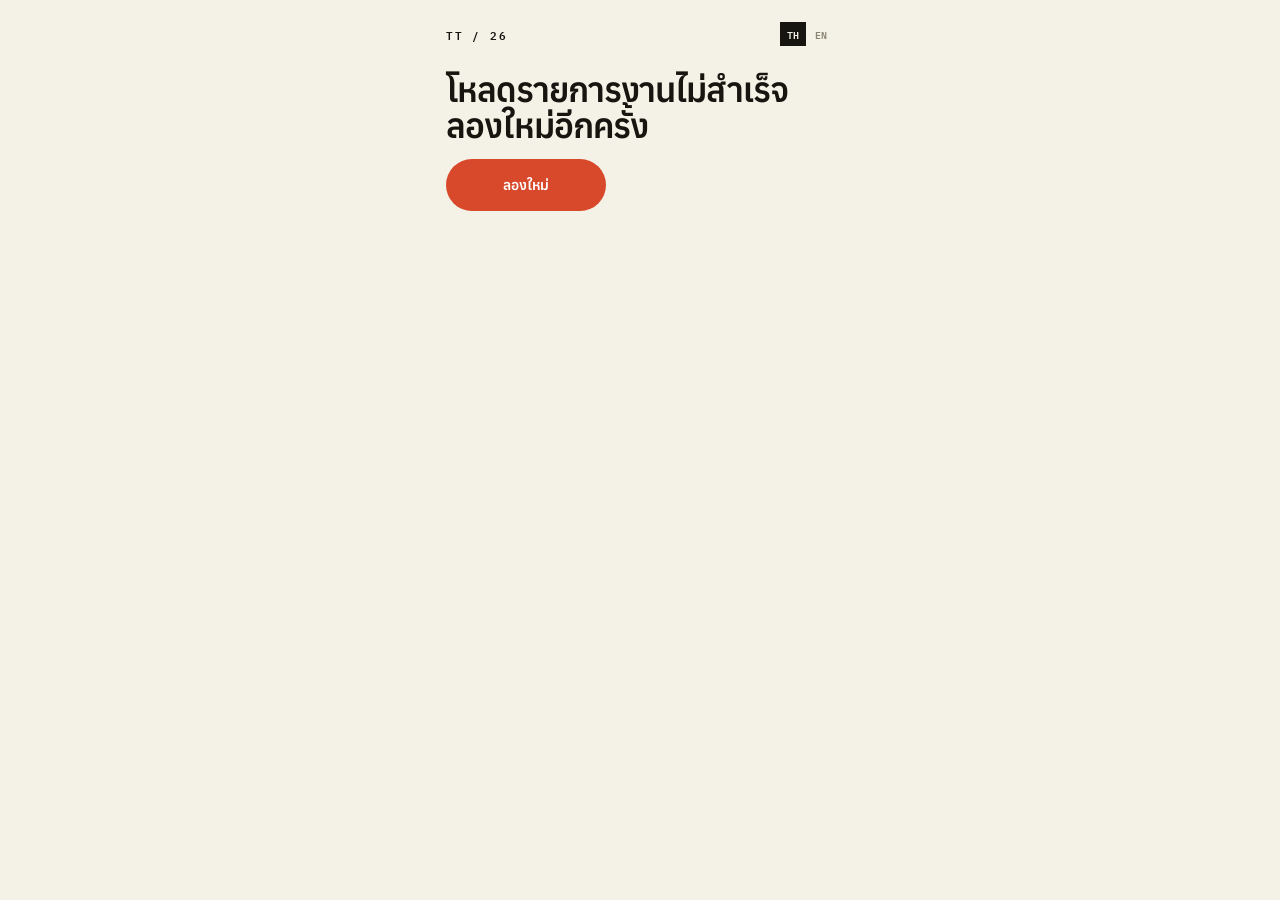
==== customer/index.html @ 7107261a "Add Event Check-in customer site, Apps Script backend, and GitHub Pages mirror Implements the custom" ====
<!DOCTYPE html>
<html lang="th">
<head>
<meta charset="utf-8">
<meta name="viewport" content="width=device-width, initial-scale=1">
<title>Event Check-in — Register</title>
<link rel="preconnect" href="https://fonts.gstatic.com" crossorigin>
<link href="https://fonts.googleapis.com/css2?family=Anuphan:wght@300;400;500;600;700&family=IBM+Plex+Mono:wght@400;500;600&display=swap" rel="stylesheet">
<link rel="stylesheet" href="./styles.css">
</head>
<body>
<div id="app"></div>
<script src="./vendor/qrcode.js"></script>
<script src="./qr.js"></script>
<script src="./config.js"></script>
<script src="./api.js"></script>
<script src="./app.js"></script>
</body>
</html>
---- customer/styles.css ----
*{box-sizing:border-box}
html,body{margin:0}
body{background:#f4f1e6;color:#17150f;font-family:Anuphan,system-ui,sans-serif;-webkit-font-smoothing:antialiased}
a{color:#d8482b;text-decoration:none}
a:hover{color:#b13a22}
input,button{font-family:inherit;color:inherit;font-size:16px}
input::placeholder{color:#a9a290}

@keyframes stepIn{from{opacity:0;transform:translateX(14px)}to{opacity:1;transform:none}}
@keyframes rise{from{opacity:0;transform:translateY(12px)}to{opacity:1;transform:none}}
@keyframes spin{to{transform:rotate(360deg)}}

.screen{min-height:100vh;display:flex;justify-content:center;background:#f4f1e6}
.screen-inner{width:100%;max-width:440px;display:flex;flex-direction:column;padding:0 0 30px}

/* -- shared: language toggle, image placeholders -- */
.lang-toggle{display:flex;gap:2px}
.lang-btn{padding:3px 7px;font:600 9.5px "IBM Plex Mono",monospace;cursor:pointer}
.lang-btn.is-active{background:#17150f;color:#f4f1e6}
.lang-btn:not(.is-active){background:transparent;color:#8a8474}
.pass-inner .lang-btn.is-active{background:#fff5ef;color:#d8482b}
.pass-inner .lang-btn:not(.is-active){background:transparent;color:rgba(255,245,239,.75)}

.img-placeholder{position:absolute;inset:0;display:flex;align-items:center;justify-content:center;text-align:center;padding:16px;background:repeating-linear-gradient(135deg,#e8e4d6,#e8e4d6 10px,#e2ddcc 10px,#e2ddcc 20px);color:#9a927c;font:600 9.5px "IBM Plex Mono",monospace;letter-spacing:.1em;text-transform:uppercase}

/* -- pick screen (event picker / arc carousel) -- */
.pick-topbar{display:flex;align-items:center;justify-content:space-between;padding:22px 26px 0}
.brandmark{font:600 11px "IBM Plex Mono",monospace;letter-spacing:.16em}
.pick-heading{padding:26px 26px 0}
.pick-title{font:600 34px/1.05 Anuphan,sans-serif;letter-spacing:-.03em;text-wrap:pretty}
.pick-sub{font:400 13px/1.6 Anuphan,sans-serif;color:#7d7767;margin-top:11px;max-width:24em}

.arc-wrap{position:relative;height:330px;margin-top:22px;display:flex;align-items:center;justify-content:center}
.arc-card{position:absolute;width:196px;height:262px;left:50%;top:50%;margin:-131px 0 0 -98px;transition:transform .5s cubic-bezier(.22,1,.36,1),opacity .4s ease;cursor:pointer;background:#e8e4d6;overflow:hidden}
.arc-card-scrim{position:absolute;inset:0;pointer-events:none}
.arc-card-info{position:absolute;left:0;right:0;bottom:0;padding:14px 15px;pointer-events:none;display:flex;flex-direction:column;gap:3px}
.arc-card-kicker{font:600 9px "IBM Plex Mono",monospace;letter-spacing:.16em}
.arc-card-name{font:600 17px/1.12 Anuphan,sans-serif;letter-spacing:-.02em;color:#fff}
.arc-card-place{font:400 10.5px Anuphan,sans-serif;color:rgba(255,255,255,.82)}
.arc-card-badge{position:absolute;top:12px;right:12px;padding:3px 8px;font:600 8.5px "IBM Plex Mono",monospace;letter-spacing:.1em;pointer-events:none;white-space:nowrap}

.arc-nav{display:flex;align-items:center;justify-content:center;gap:16px;margin-top:4px}
.arc-arrow{width:44px;height:44px;border:1px solid #c9c3b0;display:grid;place-items:center;font:400 17px Anuphan,sans-serif;color:#5d5748;cursor:pointer}
.arc-arrow:hover{border-color:#17150f;color:#17150f}
.arc-dots{display:flex;gap:6px;align-items:center}
.arc-dot{height:6px;background:#c9c3b0;cursor:pointer;transition:width .3s ease}
.arc-dot.is-active{width:22px;background:#17150f}
.arc-dot:not(.is-active){width:6px}

.pick-details{padding:22px 26px 0;display:flex;flex-direction:column;gap:12px}
.pick-facts{display:flex;flex-direction:column;gap:8px}
.pick-fact{display:flex;justify-content:space-between;font:400 12.5px Anuphan,sans-serif;border-bottom:1px solid #ddd7c4;padding-bottom:8px}
.pick-fact .k{color:#7d7767}

.cta{border-radius:99px;text-align:center;padding:17px 0;font:600 14px Anuphan,sans-serif;cursor:pointer}
.cta.is-open{background:#d8482b;color:#fff}
.cta.is-closed{background:#ded8c6;color:#57533f}

.lookup-link-row{text-align:center;font:400 11.5px Anuphan,sans-serif;color:#7d7767;cursor:pointer}
.lookup-link-row:hover{color:#d8482b}
.lookup-link-row .accent{color:#d8482b;font-weight:500}

/* -- ask screen (5-step form) -- */
.ask-banner{position:relative;width:100%;aspect-ratio:16/6;background:#e8e4d6;overflow:hidden}
.ask-banner-scrim{position:absolute;inset:0;background:linear-gradient(to top,rgba(19,17,12,.9) 0%,rgba(19,17,12,.32) 55%,rgba(19,17,12,.05) 100%);pointer-events:none}
.ask-banner-info{position:absolute;left:0;right:0;bottom:0;padding:14px 26px;pointer-events:none;display:flex;flex-direction:column;gap:3px}
.ask-banner-meta{font:600 9px "IBM Plex Mono",monospace;letter-spacing:.18em;color:rgba(255,255,255,.84);white-space:nowrap}
.ask-banner-name{font:600 19px/1.15 Anuphan,sans-serif;letter-spacing:-.025em;color:#fff}

.ask-topbar{display:flex;align-items:center;justify-content:space-between;padding:16px 26px 0;gap:12px}
.change-event{font:500 10.5px Anuphan,sans-serif;color:#7d7767;cursor:pointer;white-space:nowrap}
.change-event:hover{color:#d8482b}
.ask-topbar-right{display:flex;align-items:center;gap:12px;flex:none}
.ticks{display:flex;gap:5px;align-items:center}
.tick{width:15px;height:2px;background:#c9c3b0}
.tick.is-done{background:#17150f}

.ask-body{flex:1;display:flex;flex-direction:column;justify-content:center;gap:22px;padding:34px 26px}
.step-num{font:600 76px/.82 Anuphan,sans-serif;color:#d8482b;letter-spacing:-.045em}
.question{font:600 34px/1.08 Anuphan,sans-serif;letter-spacing:-.025em;text-wrap:pretty}
.helper{font:400 13px/1.55 Anuphan,sans-serif;color:#7d7767;margin-top:12px;max-width:22em}

.input-block{display:flex;flex-direction:column;gap:13px;animation:stepIn .3s ease}
.input-underline{border-bottom:2px solid #c9c3b0;padding-bottom:9px}
.text-input{width:100%;background:transparent;border:0;outline:none;font:400 21px Anuphan,sans-serif}
.field-error{font:400 12px Anuphan,sans-serif;color:#c1391f;min-height:17px}
.chips{display:flex;flex-wrap:wrap;gap:7px}
.chip{border:1px solid #c9c3b0;padding:7px 13px;font:400 12px Anuphan,sans-serif;color:#5d5748;cursor:pointer}
.chip:hover{border-color:#17150f;color:#17150f}

.choice-block{display:flex;flex-direction:column;gap:20px;animation:stepIn .3s ease}
.type-list{display:flex;flex-direction:column;gap:8px}
.type-row{display:flex;align-items:center;gap:13px;border:1px solid #c9c3b0;background:transparent;padding:14px 16px;cursor:pointer}
.type-row.is-active{border-color:#17150f;background:#ece7d7}
.type-radio{width:15px;height:15px;border:1px solid #c9c3b0;border-radius:99px;display:grid;place-items:center;flex:none}
.type-row.is-active .type-radio{border-color:#d8482b}
.type-radio-dot{width:7px;height:7px;border-radius:99px;background:transparent}
.type-row.is-active .type-radio-dot{background:#d8482b}
.type-label{font:400 15px Anuphan,sans-serif;color:#5d5748}
.type-row.is-active .type-label{color:#17150f}

.consent-block{display:flex;flex-direction:column;gap:7px}
.consent-row{display:flex;gap:11px;align-items:flex-start;cursor:pointer}
.consent-box{width:17px;height:17px;flex:none;border:1px solid #c9c3b0;background:transparent;display:grid;place-items:center;margin-top:2px}
.consent-box.is-checked{border-color:#d8482b;background:#d8482b}
.consent-box.is-error{border-color:#c1391f}
.consent-box-dot{width:7px;height:7px;background:transparent}
.consent-box.is-checked .consent-box-dot{background:#fff5ef}
.consent-text{font:400 12px/1.55 Anuphan,sans-serif;color:#5d5748}
.consent-text.is-error{color:#c1391f}
.consent-error{font:400 12px Anuphan,sans-serif;color:#c1391f;padding-left:28px;min-height:15px}

.ask-actions{display:flex;align-items:center;gap:13px;padding:0 26px}
.back-btn{width:52px;height:52px;border:1px solid #c9c3b0;display:grid;place-items:center;font:400 19px Anuphan,sans-serif;color:#7d7767;cursor:pointer;flex:none}
.back-btn:hover{border-color:#17150f;color:#17150f}
.next-btn{flex:1;border-radius:99px;background:#d8482b;color:#fff;text-align:center;padding:17px 0;font:600 14px Anuphan,sans-serif;cursor:pointer}
.next-btn:hover{background:#c03d22}
.next-btn.is-disabled{opacity:.6;cursor:default}

.already-row{text-align:center;font:400 11.5px Anuphan,sans-serif;color:#7d7767;padding:14px 26px 0}
.already-row .accent{color:#d8482b;font-weight:500;cursor:pointer}

/* -- sending screen -- */
.sending-screen{min-height:100vh;display:flex;flex-direction:column;align-items:center;justify-content:center;gap:22px;background:#f4f1e6}
.spinner{width:34px;height:34px;border:2px solid #dcd6c4;border-top-color:#d8482b;border-radius:99px;animation:spin 1s linear infinite}
.sending-text{font:400 13px Anuphan,sans-serif;color:#7d7767}

/* -- lookup screen -- */
.lookup-screen{min-height:100vh;display:flex;justify-content:center;background:#f4f1e6}
.lookup-inner{width:100%;max-width:440px;padding:26px 26px 30px;display:flex;flex-direction:column;gap:24px;animation:rise .35s ease;min-height:100vh}
.lookup-body{flex:1;display:flex;flex-direction:column;justify-content:center;gap:20px}
.lookup-title{font:600 38px/1.05 Anuphan,sans-serif;letter-spacing:-.03em;text-wrap:pretty}
.lookup-sub{font:400 13px/1.6 Anuphan,sans-serif;color:#7d7767}
.lookup-underline{border-bottom:2px solid #17150f;padding-bottom:9px}
.lookup-input{width:100%;background:transparent;border:0;outline:none;font:400 20px Anuphan,sans-serif}
.lookup-error{font:400 12px Anuphan,sans-serif;color:#c1391f;min-height:17px}
.lookup-actions{display:flex;align-items:center;gap:13px}
.lookup-submit{flex:1;border-radius:99px;background:#17150f;color:#f4f1e6;text-align:center;padding:17px 0;font:600 14px Anuphan,sans-serif;cursor:pointer}

/* -- pass screen (QR badge) -- */
.pass-screen{min-height:100vh;display:flex;justify-content:center;background:#d8482b;color:#fff5ef}
.pass-inner{width:100%;max-width:440px;padding:24px 26px 34px;display:flex;flex-direction:column;gap:20px;animation:rise .4s ease}
.pass-topbar{display:flex;justify-content:space-between;align-items:center}
.pass-brandmark{font:600 11px "IBM Plex Mono",monospace;letter-spacing:.16em;opacity:.85}
.done-title{font:600 44px/.98 Anuphan,sans-serif;letter-spacing:-.035em}
.pass-note{font:400 13px/1.6 Anuphan,sans-serif;margin-top:12px;opacity:.9;max-width:24em}

.badge-card{background:#f4f1e6;color:#17150f;padding:20px;display:flex;flex-direction:column;gap:16px}
.badge-top{display:flex;justify-content:space-between;align-items:flex-start;gap:14px}
.badge-kicker{font:500 9.5px "IBM Plex Mono",monospace;letter-spacing:.18em;color:#8a8474}
.badge-name{font:600 22px/1.15 Anuphan,sans-serif;margin-top:5px;letter-spacing:-.02em}
.badge-org{font:400 12px Anuphan,sans-serif;color:#7d7767;margin-top:4px}
.badge-type{writing-mode:vertical-rl;font:600 11px "IBM Plex Mono",monospace;letter-spacing:.2em;color:#d8482b;white-space:nowrap}
.badge-qr{width:100%;aspect-ratio:1;color:#17150f}
.badge-bottom{display:flex;justify-content:space-between;align-items:center;border-top:1px solid #d6d0bd;padding-top:12px;gap:10px}
.badge-code{font:600 14px "IBM Plex Mono",monospace;letter-spacing:.1em;white-space:nowrap}
.badge-date{font:500 10px "IBM Plex Mono",monospace;color:#6f6a5a;white-space:nowrap}

.pass-facts{display:flex;flex-direction:column;gap:9px}
.pass-fact{display:flex;justify-content:space-between;font:400 12.5px Anuphan,sans-serif;border-bottom:1px solid rgba(255,245,239,.32);padding-bottom:9px}
.pass-fact:last-child{border-bottom:none;padding-bottom:0}
.pass-fact .k{opacity:.8}

.pass-buttons{display:flex;gap:9px}
.save-btn{flex:1;border:1.5px solid rgba(255,245,239,.55);background:transparent;color:inherit;text-align:center;padding:14px 0;font:600 12.5px Anuphan,sans-serif;cursor:pointer}
.save-btn:hover{border-color:#fff5ef}
.wallet-btn{flex:1;background:#17150f;color:#f4f1e6;text-align:center;padding:14px 0;font:600 12.5px Anuphan,sans-serif;cursor:pointer}

.new-reg{text-align:center;font:500 12px Anuphan,sans-serif;color:#fff5ef;cursor:pointer;padding:6px 0 0;text-decoration:underline;text-underline-offset:3px}

/* -- toast -- */
.toast{position:fixed;left:50%;bottom:24px;transform:translateX(-50%);background:#17150f;color:#f4f1e6;padding:12px 20px;font:500 11.5px Anuphan,sans-serif;white-space:nowrap;box-shadow:0 12px 30px rgba(23,21,15,.35);z-index:20}
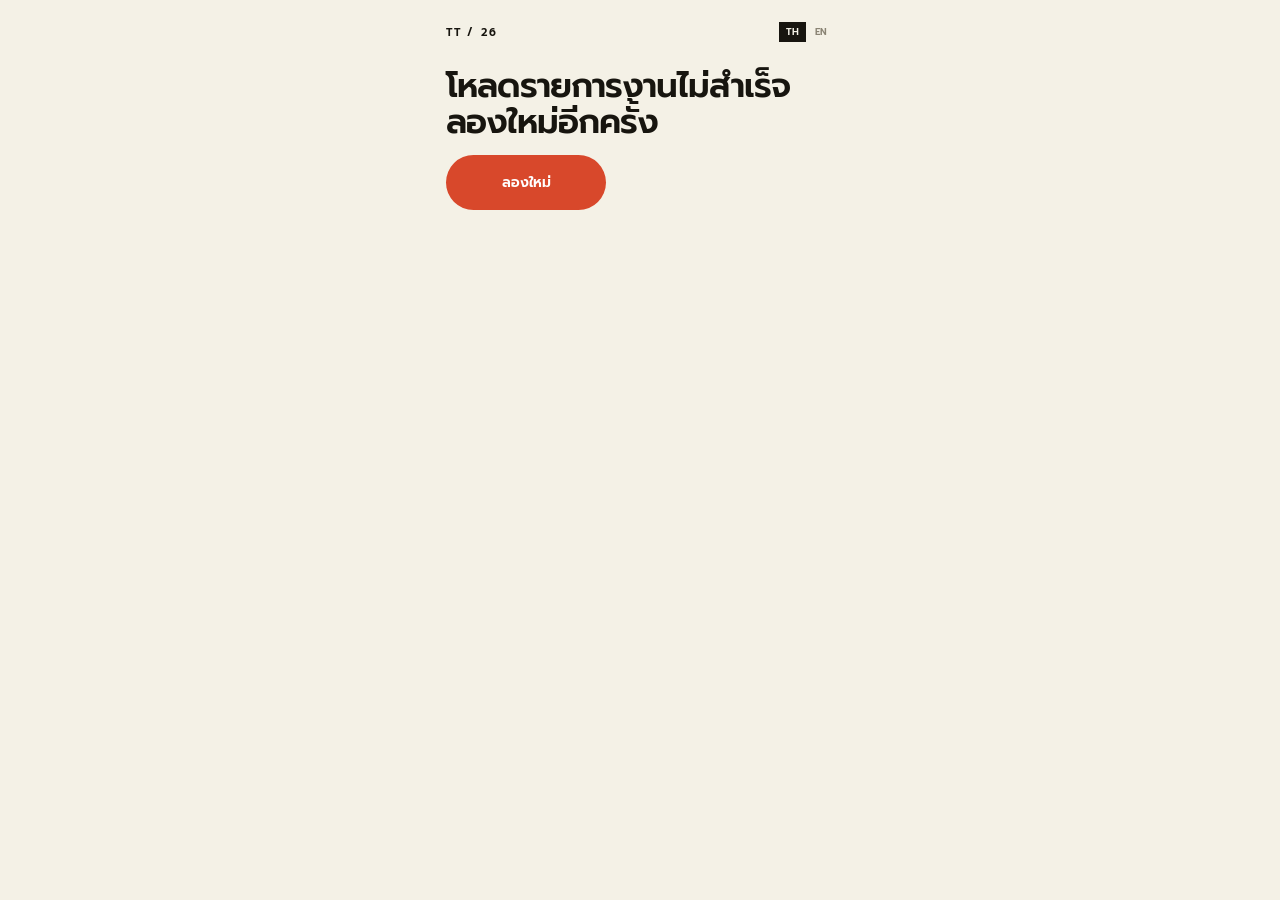
==== commit d5a9f0f2: "Switch to Prompt font and add real per-event images Font: replaces Anuphan + IBM Plex Mono with Prom" ====
--- a/customer/index.html
+++ b/customer/index.html
@@ -5,7 +5,7 @@
 <meta name="viewport" content="width=device-width, initial-scale=1">
 <title>Event Check-in — Register</title>
 <link rel="preconnect" href="https://fonts.gstatic.com" crossorigin>
-<link href="https://fonts.googleapis.com/css2?family=Anuphan:wght@300;400;500;600;700&family=IBM+Plex+Mono:wght@400;500;600&display=swap" rel="stylesheet">
+<link href="https://fonts.googleapis.com/css2?family=Prompt:wght@300;400;500;600;700&display=swap" rel="stylesheet">
 <link rel="stylesheet" href="./styles.css">
 </head>
 <body>
--- a/customer/styles.css
+++ b/customer/styles.css
@@ -1,6 +1,6 @@
 *{box-sizing:border-box}
 html,body{margin:0}
-body{background:#f4f1e6;color:#17150f;font-family:Anuphan,system-ui,sans-serif;-webkit-font-smoothing:antialiased}
+body{background:#f4f1e6;color:#17150f;font-family:Prompt,system-ui,sans-serif;-webkit-font-smoothing:antialiased}
 a{color:#d8482b;text-decoration:none}
 a:hover{color:#b13a22}
 input,button{font-family:inherit;color:inherit;font-size:16px}
@@ -15,32 +15,33 @@
 
 /* -- shared: language toggle, image placeholders -- */
 .lang-toggle{display:flex;gap:2px}
-.lang-btn{padding:3px 7px;font:600 9.5px "IBM Plex Mono",monospace;cursor:pointer}
+.lang-btn{padding:3px 7px;font:600 9.5px Prompt,sans-serif;cursor:pointer}
 .lang-btn.is-active{background:#17150f;color:#f4f1e6}
 .lang-btn:not(.is-active){background:transparent;color:#8a8474}
 .pass-inner .lang-btn.is-active{background:#fff5ef;color:#d8482b}
 .pass-inner .lang-btn:not(.is-active){background:transparent;color:rgba(255,245,239,.75)}
 
-.img-placeholder{position:absolute;inset:0;display:flex;align-items:center;justify-content:center;text-align:center;padding:16px;background:repeating-linear-gradient(135deg,#e8e4d6,#e8e4d6 10px,#e2ddcc 10px,#e2ddcc 20px);color:#9a927c;font:600 9.5px "IBM Plex Mono",monospace;letter-spacing:.1em;text-transform:uppercase}
+.img-placeholder{position:absolute;inset:0;display:flex;align-items:center;justify-content:center;text-align:center;padding:16px;background:repeating-linear-gradient(135deg,#e8e4d6,#e8e4d6 10px,#e2ddcc 10px,#e2ddcc 20px);color:#9a927c;font:600 9.5px Prompt,sans-serif;letter-spacing:.1em;text-transform:uppercase}
+.arc-card-img,.ask-banner-img{position:absolute;inset:0;width:100%;height:100%;object-fit:cover}
 
 /* -- pick screen (event picker / arc carousel) -- */
 .pick-topbar{display:flex;align-items:center;justify-content:space-between;padding:22px 26px 0}
-.brandmark{font:600 11px "IBM Plex Mono",monospace;letter-spacing:.16em}
+.brandmark{font:600 11px Prompt,sans-serif;letter-spacing:.16em}
 .pick-heading{padding:26px 26px 0}
-.pick-title{font:600 34px/1.05 Anuphan,sans-serif;letter-spacing:-.03em;text-wrap:pretty}
-.pick-sub{font:400 13px/1.6 Anuphan,sans-serif;color:#7d7767;margin-top:11px;max-width:24em}
+.pick-title{font:600 34px/1.05 Prompt,sans-serif;letter-spacing:-.03em;text-wrap:pretty}
+.pick-sub{font:400 13px/1.6 Prompt,sans-serif;color:#7d7767;margin-top:11px;max-width:24em}
 
 .arc-wrap{position:relative;height:330px;margin-top:22px;display:flex;align-items:center;justify-content:center}
 .arc-card{position:absolute;width:196px;height:262px;left:50%;top:50%;margin:-131px 0 0 -98px;transition:transform .5s cubic-bezier(.22,1,.36,1),opacity .4s ease;cursor:pointer;background:#e8e4d6;overflow:hidden}
 .arc-card-scrim{position:absolute;inset:0;pointer-events:none}
 .arc-card-info{position:absolute;left:0;right:0;bottom:0;padding:14px 15px;pointer-events:none;display:flex;flex-direction:column;gap:3px}
-.arc-card-kicker{font:600 9px "IBM Plex Mono",monospace;letter-spacing:.16em}
-.arc-card-name{font:600 17px/1.12 Anuphan,sans-serif;letter-spacing:-.02em;color:#fff}
-.arc-card-place{font:400 10.5px Anuphan,sans-serif;color:rgba(255,255,255,.82)}
-.arc-card-badge{position:absolute;top:12px;right:12px;padding:3px 8px;font:600 8.5px "IBM Plex Mono",monospace;letter-spacing:.1em;pointer-events:none;white-space:nowrap}
+.arc-card-kicker{font:600 9px Prompt,sans-serif;letter-spacing:.16em}
+.arc-card-name{font:600 17px/1.12 Prompt,sans-serif;letter-spacing:-.02em;color:#fff}
+.arc-card-place{font:400 10.5px Prompt,sans-serif;color:rgba(255,255,255,.82)}
+.arc-card-badge{position:absolute;top:12px;right:12px;padding:3px 8px;font:600 8.5px Prompt,sans-serif;letter-spacing:.1em;pointer-events:none;white-space:nowrap}
 
 .arc-nav{display:flex;align-items:center;justify-content:center;gap:16px;margin-top:4px}
-.arc-arrow{width:44px;height:44px;border:1px solid #c9c3b0;display:grid;place-items:center;font:400 17px Anuphan,sans-serif;color:#5d5748;cursor:pointer}
+.arc-arrow{width:44px;height:44px;border:1px solid #c9c3b0;display:grid;place-items:center;font:400 17px Prompt,sans-serif;color:#5d5748;cursor:pointer}
 .arc-arrow:hover{border-color:#17150f;color:#17150f}
 .arc-dots{display:flex;gap:6px;align-items:center}
 .arc-dot{height:6px;background:#c9c3b0;cursor:pointer;transition:width .3s ease}
@@ -49,14 +50,14 @@
 
 .pick-details{padding:22px 26px 0;display:flex;flex-direction:column;gap:12px}
 .pick-facts{display:flex;flex-direction:column;gap:8px}
-.pick-fact{display:flex;justify-content:space-between;font:400 12.5px Anuphan,sans-serif;border-bottom:1px solid #ddd7c4;padding-bottom:8px}
+.pick-fact{display:flex;justify-content:space-between;font:400 12.5px Prompt,sans-serif;border-bottom:1px solid #ddd7c4;padding-bottom:8px}
 .pick-fact .k{color:#7d7767}
 
-.cta{border-radius:99px;text-align:center;padding:17px 0;font:600 14px Anuphan,sans-serif;cursor:pointer}
+.cta{border-radius:99px;text-align:center;padding:17px 0;font:600 14px Prompt,sans-serif;cursor:pointer}
 .cta.is-open{background:#d8482b;color:#fff}
 .cta.is-closed{background:#ded8c6;color:#57533f}
 
-.lookup-link-row{text-align:center;font:400 11.5px Anuphan,sans-serif;color:#7d7767;cursor:pointer}
+.lookup-link-row{text-align:center;font:400 11.5px Prompt,sans-serif;color:#7d7767;cursor:pointer}
 .lookup-link-row:hover{color:#d8482b}
 .lookup-link-row .accent{color:#d8482b;font-weight:500}
 
@@ -64,11 +65,11 @@
 .ask-banner{position:relative;width:100%;aspect-ratio:16/6;background:#e8e4d6;overflow:hidden}
 .ask-banner-scrim{position:absolute;inset:0;background:linear-gradient(to top,rgba(19,17,12,.9) 0%,rgba(19,17,12,.32) 55%,rgba(19,17,12,.05) 100%);pointer-events:none}
 .ask-banner-info{position:absolute;left:0;right:0;bottom:0;padding:14px 26px;pointer-events:none;display:flex;flex-direction:column;gap:3px}
-.ask-banner-meta{font:600 9px "IBM Plex Mono",monospace;letter-spacing:.18em;color:rgba(255,255,255,.84);white-space:nowrap}
-.ask-banner-name{font:600 19px/1.15 Anuphan,sans-serif;letter-spacing:-.025em;color:#fff}
+.ask-banner-meta{font:600 9px Prompt,sans-serif;letter-spacing:.18em;color:rgba(255,255,255,.84);white-space:nowrap}
+.ask-banner-name{font:600 19px/1.15 Prompt,sans-serif;letter-spacing:-.025em;color:#fff}
 
 .ask-topbar{display:flex;align-items:center;justify-content:space-between;padding:16px 26px 0;gap:12px}
-.change-event{font:500 10.5px Anuphan,sans-serif;color:#7d7767;cursor:pointer;white-space:nowrap}
+.change-event{font:500 10.5px Prompt,sans-serif;color:#7d7767;cursor:pointer;white-space:nowrap}
 .change-event:hover{color:#d8482b}
 .ask-topbar-right{display:flex;align-items:center;gap:12px;flex:none}
 .ticks{display:flex;gap:5px;align-items:center}
@@ -76,16 +77,16 @@
 .tick.is-done{background:#17150f}
 
 .ask-body{flex:1;display:flex;flex-direction:column;justify-content:center;gap:22px;padding:34px 26px}
-.step-num{font:600 76px/.82 Anuphan,sans-serif;color:#d8482b;letter-spacing:-.045em}
-.question{font:600 34px/1.08 Anuphan,sans-serif;letter-spacing:-.025em;text-wrap:pretty}
-.helper{font:400 13px/1.55 Anuphan,sans-serif;color:#7d7767;margin-top:12px;max-width:22em}
+.step-num{font:600 76px/.82 Prompt,sans-serif;color:#d8482b;letter-spacing:-.045em}
+.question{font:600 34px/1.08 Prompt,sans-serif;letter-spacing:-.025em;text-wrap:pretty}
+.helper{font:400 13px/1.55 Prompt,sans-serif;color:#7d7767;margin-top:12px;max-width:22em}
 
 .input-block{display:flex;flex-direction:column;gap:13px;animation:stepIn .3s ease}
 .input-underline{border-bottom:2px solid #c9c3b0;padding-bottom:9px}
-.text-input{width:100%;background:transparent;border:0;outline:none;font:400 21px Anuphan,sans-serif}
-.field-error{font:400 12px Anuphan,sans-serif;color:#c1391f;min-height:17px}
+.text-input{width:100%;background:transparent;border:0;outline:none;font:400 21px Prompt,sans-serif}
+.field-error{font:400 12px Prompt,sans-serif;color:#c1391f;min-height:17px}
 .chips{display:flex;flex-wrap:wrap;gap:7px}
-.chip{border:1px solid #c9c3b0;padding:7px 13px;font:400 12px Anuphan,sans-serif;color:#5d5748;cursor:pointer}
+.chip{border:1px solid #c9c3b0;padding:7px 13px;font:400 12px Prompt,sans-serif;color:#5d5748;cursor:pointer}
 .chip:hover{border-color:#17150f;color:#17150f}
 
 .choice-block{display:flex;flex-direction:column;gap:20px;animation:stepIn .3s ease}
@@ -96,7 +97,7 @@
 .type-row.is-active .type-radio{border-color:#d8482b}
 .type-radio-dot{width:7px;height:7px;border-radius:99px;background:transparent}
 .type-row.is-active .type-radio-dot{background:#d8482b}
-.type-label{font:400 15px Anuphan,sans-serif;color:#5d5748}
+.type-label{font:400 15px Prompt,sans-serif;color:#5d5748}
 .type-row.is-active .type-label{color:#17150f}
 
 .consent-block{display:flex;flex-direction:column;gap:7px}
@@ -106,67 +107,67 @@
 .consent-box.is-error{border-color:#c1391f}
 .consent-box-dot{width:7px;height:7px;background:transparent}
 .consent-box.is-checked .consent-box-dot{background:#fff5ef}
-.consent-text{font:400 12px/1.55 Anuphan,sans-serif;color:#5d5748}
+.consent-text{font:400 12px/1.55 Prompt,sans-serif;color:#5d5748}
 .consent-text.is-error{color:#c1391f}
-.consent-error{font:400 12px Anuphan,sans-serif;color:#c1391f;padding-left:28px;min-height:15px}
+.consent-error{font:400 12px Prompt,sans-serif;color:#c1391f;padding-left:28px;min-height:15px}
 
 .ask-actions{display:flex;align-items:center;gap:13px;padding:0 26px}
-.back-btn{width:52px;height:52px;border:1px solid #c9c3b0;display:grid;place-items:center;font:400 19px Anuphan,sans-serif;color:#7d7767;cursor:pointer;flex:none}
+.back-btn{width:52px;height:52px;border:1px solid #c9c3b0;display:grid;place-items:center;font:400 19px Prompt,sans-serif;color:#7d7767;cursor:pointer;flex:none}
 .back-btn:hover{border-color:#17150f;color:#17150f}
-.next-btn{flex:1;border-radius:99px;background:#d8482b;color:#fff;text-align:center;padding:17px 0;font:600 14px Anuphan,sans-serif;cursor:pointer}
+.next-btn{flex:1;border-radius:99px;background:#d8482b;color:#fff;text-align:center;padding:17px 0;font:600 14px Prompt,sans-serif;cursor:pointer}
 .next-btn:hover{background:#c03d22}
 .next-btn.is-disabled{opacity:.6;cursor:default}
 
-.already-row{text-align:center;font:400 11.5px Anuphan,sans-serif;color:#7d7767;padding:14px 26px 0}
+.already-row{text-align:center;font:400 11.5px Prompt,sans-serif;color:#7d7767;padding:14px 26px 0}
 .already-row .accent{color:#d8482b;font-weight:500;cursor:pointer}
 
 /* -- sending screen -- */
 .sending-screen{min-height:100vh;display:flex;flex-direction:column;align-items:center;justify-content:center;gap:22px;background:#f4f1e6}
 .spinner{width:34px;height:34px;border:2px solid #dcd6c4;border-top-color:#d8482b;border-radius:99px;animation:spin 1s linear infinite}
-.sending-text{font:400 13px Anuphan,sans-serif;color:#7d7767}
+.sending-text{font:400 13px Prompt,sans-serif;color:#7d7767}
 
 /* -- lookup screen -- */
 .lookup-screen{min-height:100vh;display:flex;justify-content:center;background:#f4f1e6}
 .lookup-inner{width:100%;max-width:440px;padding:26px 26px 30px;display:flex;flex-direction:column;gap:24px;animation:rise .35s ease;min-height:100vh}
 .lookup-body{flex:1;display:flex;flex-direction:column;justify-content:center;gap:20px}
-.lookup-title{font:600 38px/1.05 Anuphan,sans-serif;letter-spacing:-.03em;text-wrap:pretty}
-.lookup-sub{font:400 13px/1.6 Anuphan,sans-serif;color:#7d7767}
+.lookup-title{font:600 38px/1.05 Prompt,sans-serif;letter-spacing:-.03em;text-wrap:pretty}
+.lookup-sub{font:400 13px/1.6 Prompt,sans-serif;color:#7d7767}
 .lookup-underline{border-bottom:2px solid #17150f;padding-bottom:9px}
-.lookup-input{width:100%;background:transparent;border:0;outline:none;font:400 20px Anuphan,sans-serif}
-.lookup-error{font:400 12px Anuphan,sans-serif;color:#c1391f;min-height:17px}
+.lookup-input{width:100%;background:transparent;border:0;outline:none;font:400 20px Prompt,sans-serif}
+.lookup-error{font:400 12px Prompt,sans-serif;color:#c1391f;min-height:17px}
 .lookup-actions{display:flex;align-items:center;gap:13px}
-.lookup-submit{flex:1;border-radius:99px;background:#17150f;color:#f4f1e6;text-align:center;padding:17px 0;font:600 14px Anuphan,sans-serif;cursor:pointer}
+.lookup-submit{flex:1;border-radius:99px;background:#17150f;color:#f4f1e6;text-align:center;padding:17px 0;font:600 14px Prompt,sans-serif;cursor:pointer}
 
 /* -- pass screen (QR badge) -- */
 .pass-screen{min-height:100vh;display:flex;justify-content:center;background:#d8482b;color:#fff5ef}
 .pass-inner{width:100%;max-width:440px;padding:24px 26px 34px;display:flex;flex-direction:column;gap:20px;animation:rise .4s ease}
 .pass-topbar{display:flex;justify-content:space-between;align-items:center}
-.pass-brandmark{font:600 11px "IBM Plex Mono",monospace;letter-spacing:.16em;opacity:.85}
-.done-title{font:600 44px/.98 Anuphan,sans-serif;letter-spacing:-.035em}
-.pass-note{font:400 13px/1.6 Anuphan,sans-serif;margin-top:12px;opacity:.9;max-width:24em}
+.pass-brandmark{font:600 11px Prompt,sans-serif;letter-spacing:.16em;opacity:.85}
+.done-title{font:600 44px/.98 Prompt,sans-serif;letter-spacing:-.035em}
+.pass-note{font:400 13px/1.6 Prompt,sans-serif;margin-top:12px;opacity:.9;max-width:24em}
 
 .badge-card{background:#f4f1e6;color:#17150f;padding:20px;display:flex;flex-direction:column;gap:16px}
 .badge-top{display:flex;justify-content:space-between;align-items:flex-start;gap:14px}
-.badge-kicker{font:500 9.5px "IBM Plex Mono",monospace;letter-spacing:.18em;color:#8a8474}
-.badge-name{font:600 22px/1.15 Anuphan,sans-serif;margin-top:5px;letter-spacing:-.02em}
-.badge-org{font:400 12px Anuphan,sans-serif;color:#7d7767;margin-top:4px}
-.badge-type{writing-mode:vertical-rl;font:600 11px "IBM Plex Mono",monospace;letter-spacing:.2em;color:#d8482b;white-space:nowrap}
+.badge-kicker{font:500 9.5px Prompt,sans-serif;letter-spacing:.18em;color:#8a8474}
+.badge-name{font:600 22px/1.15 Prompt,sans-serif;margin-top:5px;letter-spacing:-.02em}
+.badge-org{font:400 12px Prompt,sans-serif;color:#7d7767;margin-top:4px}
+.badge-type{writing-mode:vertical-rl;font:600 11px Prompt,sans-serif;letter-spacing:.2em;color:#d8482b;white-space:nowrap}
 .badge-qr{width:100%;aspect-ratio:1;color:#17150f}
 .badge-bottom{display:flex;justify-content:space-between;align-items:center;border-top:1px solid #d6d0bd;padding-top:12px;gap:10px}
-.badge-code{font:600 14px "IBM Plex Mono",monospace;letter-spacing:.1em;white-space:nowrap}
-.badge-date{font:500 10px "IBM Plex Mono",monospace;color:#6f6a5a;white-space:nowrap}
+.badge-code{font:600 14px Prompt,sans-serif;letter-spacing:.1em;white-space:nowrap}
+.badge-date{font:500 10px Prompt,sans-serif;color:#6f6a5a;white-space:nowrap}
 
 .pass-facts{display:flex;flex-direction:column;gap:9px}
-.pass-fact{display:flex;justify-content:space-between;font:400 12.5px Anuphan,sans-serif;border-bottom:1px solid rgba(255,245,239,.32);padding-bottom:9px}
+.pass-fact{display:flex;justify-content:space-between;font:400 12.5px Prompt,sans-serif;border-bottom:1px solid rgba(255,245,239,.32);padding-bottom:9px}
 .pass-fact:last-child{border-bottom:none;padding-bottom:0}
 .pass-fact .k{opacity:.8}
 
 .pass-buttons{display:flex;gap:9px}
-.save-btn{flex:1;border:1.5px solid rgba(255,245,239,.55);background:transparent;color:inherit;text-align:center;padding:14px 0;font:600 12.5px Anuphan,sans-serif;cursor:pointer}
+.save-btn{flex:1;border:1.5px solid rgba(255,245,239,.55);background:transparent;color:inherit;text-align:center;padding:14px 0;font:600 12.5px Prompt,sans-serif;cursor:pointer}
 .save-btn:hover{border-color:#fff5ef}
-.wallet-btn{flex:1;background:#17150f;color:#f4f1e6;text-align:center;padding:14px 0;font:600 12.5px Anuphan,sans-serif;cursor:pointer}
+.wallet-btn{flex:1;background:#17150f;color:#f4f1e6;text-align:center;padding:14px 0;font:600 12.5px Prompt,sans-serif;cursor:pointer}
 
-.new-reg{text-align:center;font:500 12px Anuphan,sans-serif;color:#fff5ef;cursor:pointer;padding:6px 0 0;text-decoration:underline;text-underline-offset:3px}
+.new-reg{text-align:center;font:500 12px Prompt,sans-serif;color:#fff5ef;cursor:pointer;padding:6px 0 0;text-decoration:underline;text-underline-offset:3px}
 
 /* -- toast -- */
-.toast{position:fixed;left:50%;bottom:24px;transform:translateX(-50%);background:#17150f;color:#f4f1e6;padding:12px 20px;font:500 11.5px Anuphan,sans-serif;white-space:nowrap;box-shadow:0 12px 30px rgba(23,21,15,.35);z-index:20}
+.toast{position:fixed;left:50%;bottom:24px;transform:translateX(-50%);background:#17150f;color:#f4f1e6;padding:12px 20px;font:500 11.5px Prompt,sans-serif;white-space:nowrap;box-shadow:0 12px 30px rgba(23,21,15,.35);z-index:20}
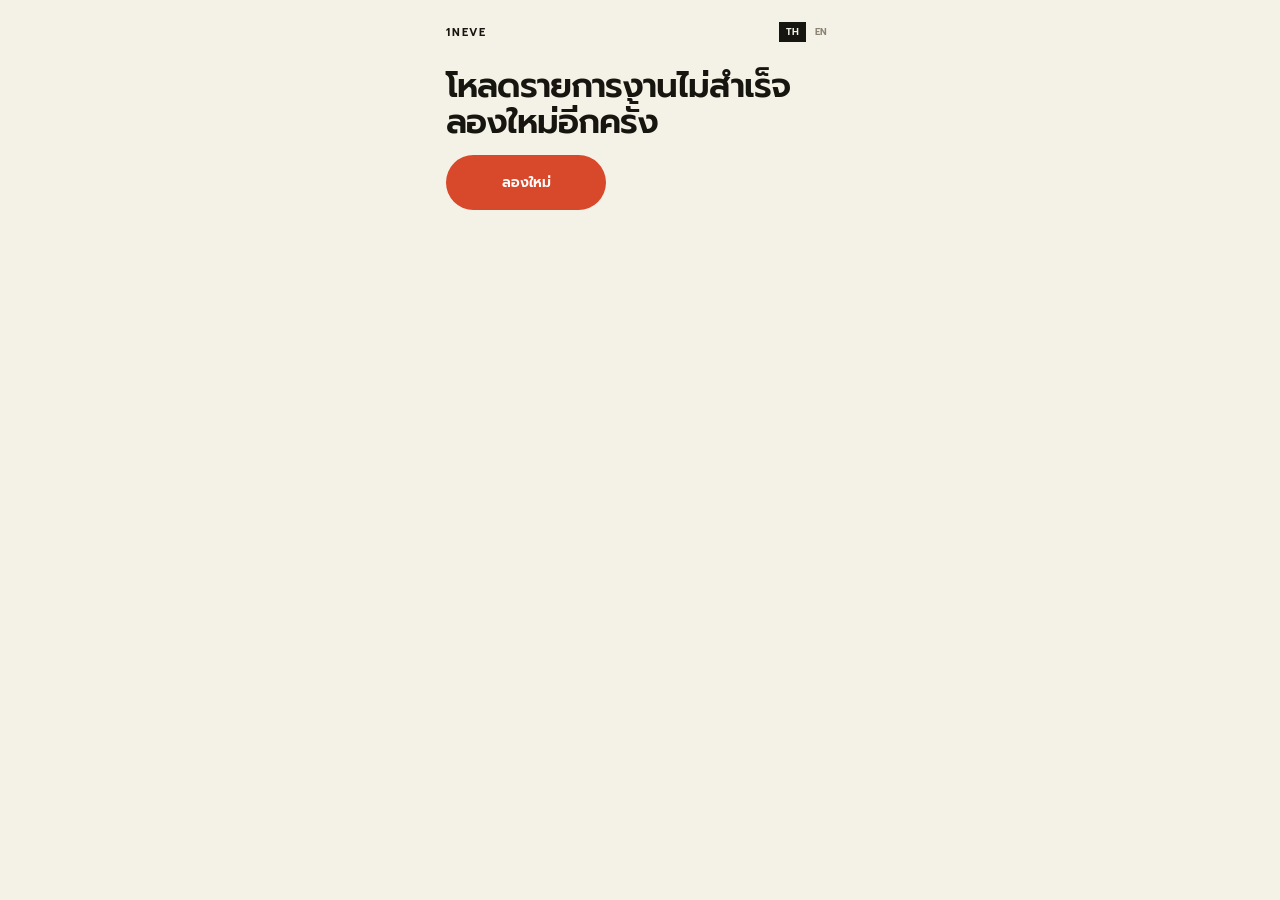
==== commit 0df0b9c4: "The customer site stops assuming there is only one event Seven findings from reviewing the live site" ====
--- a/customer/index.html
+++ b/customer/index.html
@@ -3,7 +3,8 @@
 <head>
 <meta charset="utf-8">
 <meta name="viewport" content="width=device-width, initial-scale=1">
-<title>Event Check-in — Register</title>
+<title>1neve — ลงทะเบียนเข้างาน</title>
+<link rel="preconnect" href="https://fonts.googleapis.com">
 <link rel="preconnect" href="https://fonts.gstatic.com" crossorigin>
 <link href="https://fonts.googleapis.com/css2?family=Prompt:wght@300;400;500;600;700&display=swap" rel="stylesheet">
 <link rel="stylesheet" href="./styles.css">
--- a/customer/styles.css
+++ b/customer/styles.css
@@ -22,33 +22,51 @@
 .pass-inner .lang-btn:not(.is-active){background:transparent;color:rgba(255,245,239,.75)}
 
 .img-placeholder{position:absolute;inset:0;display:flex;align-items:center;justify-content:center;text-align:center;padding:16px;background:repeating-linear-gradient(135deg,#e8e4d6,#e8e4d6 10px,#e2ddcc 10px,#e2ddcc 20px);color:#9a927c;font:600 9.5px Prompt,sans-serif;letter-spacing:.1em;text-transform:uppercase}
-.arc-card-img,.ask-banner-img{position:absolute;inset:0;width:100%;height:100%;object-fit:cover}
+.ask-banner-img{position:absolute;inset:0;width:100%;height:100%;object-fit:cover}
 
-/* -- pick screen (event picker / arc carousel) -- */
+/* -- pick screen (event picker / scroll-reveal hero list) -- */
 .pick-topbar{display:flex;align-items:center;justify-content:space-between;padding:22px 26px 0}
 .brandmark{font:600 11px Prompt,sans-serif;letter-spacing:.16em}
 .pick-heading{padding:26px 26px 0}
 .pick-title{font:600 34px/1.05 Prompt,sans-serif;letter-spacing:-.03em;text-wrap:pretty}
 .pick-sub{font:400 13px/1.6 Prompt,sans-serif;color:#7d7767;margin-top:11px;max-width:24em}
 
-.arc-wrap{position:relative;height:330px;margin-top:22px;display:flex;align-items:center;justify-content:center}
-.arc-card{position:absolute;width:196px;height:262px;left:50%;top:50%;margin:-131px 0 0 -98px;transition:transform .5s cubic-bezier(.22,1,.36,1),opacity .4s ease;cursor:pointer;background:#e8e4d6;overflow:hidden}
-.arc-card-scrim{position:absolute;inset:0;pointer-events:none}
-.arc-card-info{position:absolute;left:0;right:0;bottom:0;padding:14px 15px;pointer-events:none;display:flex;flex-direction:column;gap:3px}
-.arc-card-kicker{font:600 9px Prompt,sans-serif;letter-spacing:.16em}
-.arc-card-name{font:600 17px/1.12 Prompt,sans-serif;letter-spacing:-.02em;color:#fff}
-.arc-card-place{font:400 10.5px Prompt,sans-serif;color:rgba(255,255,255,.82)}
-.arc-card-badge{position:absolute;top:12px;right:12px;padding:3px 8px;font:600 8.5px Prompt,sans-serif;letter-spacing:.1em;pointer-events:none;white-space:nowrap}
+/* The picker breaks out of the shared centred column: each event owns a tall
+   stage, and the stage's frame is held to the viewport while that stage's
+   scroll length passes. Everything the reader sees lives inside the frame, so
+   the page background can never appear underneath the banner. */
+.screen.is-pick{display:block}
+.is-pick .pick-topbar{position:sticky;top:0;z-index:30;max-width:440px;margin:0 auto}
 
-.arc-nav{display:flex;align-items:center;justify-content:center;gap:16px;margin-top:4px}
-.arc-arrow{width:44px;height:44px;border:1px solid #c9c3b0;display:grid;place-items:center;font:400 17px Prompt,sans-serif;color:#5d5748;cursor:pointer}
-.arc-arrow:hover{border-color:#17150f;color:#17150f}
-.arc-dots{display:flex;gap:6px;align-items:center}
-.arc-dot{height:6px;background:#c9c3b0;cursor:pointer;transition:width .3s ease}
-.arc-dot.is-active{width:22px;background:#17150f}
-.arc-dot:not(.is-active){width:6px}
+.hero-stage{position:relative;height:260vh}
+.hero-frame{position:sticky;top:0;height:100vh}
 
-.pick-details{padding:22px 26px 0;display:flex;flex-direction:column;gap:12px}
+/* width/height/left/top are driven per frame from app.js — the values here are
+   only the resting state, so the first paint is right before script runs */
+.hero-media{position:absolute;overflow:hidden;background:#e8e4d6;
+  box-shadow:0 18px 40px rgba(23,21,15,.22)}
+.hero-img{position:absolute;inset:0;width:100%;height:100%;object-fit:cover;transform:scale(1.35)}
+.hero-media .img-placeholder{transition:none}
+.hero-media-scrim{position:absolute;inset:0;pointer-events:none;
+  background:linear-gradient(to top,rgba(19,17,12,.88) 0%,rgba(19,17,12,.34) 38%,rgba(19,17,12,0) 100%)}
+.hero-media-badge{position:absolute;top:14px;right:14px;padding:4px 11px;border-radius:99px;
+  font:600 8.5px Prompt,sans-serif;letter-spacing:.1em;pointer-events:none;white-space:nowrap}
+
+/* the brandmark ends up white over a photo whose top is often light, so it
+   gets its own shade rather than relying on the image being dark there */
+.hero-topshade{position:absolute;top:0;left:0;right:0;height:120px;z-index:15;opacity:0;
+  pointer-events:none;background:linear-gradient(to bottom,rgba(19,17,12,.55),rgba(19,17,12,0))}
+
+/* the copy travels as one block so nothing inside it drifts out of step */
+.hero-content{position:absolute;left:0;right:0;z-index:20;
+  padding:0 26px;max-width:440px;margin:0 auto;display:flex;flex-direction:column}
+.hero-kicker{font:600 9px Prompt,sans-serif;letter-spacing:.16em;color:#d8482b}
+.hero-name{font:600 26px/1.1 Prompt,sans-serif;letter-spacing:-.02em;margin-top:4px;text-wrap:balance}
+.hero-place{font:400 12.5px Prompt,sans-serif;margin-top:2px}
+.hero-content .pick-facts{margin-top:16px}
+.hero-content .cta{margin-top:18px}
+.hero-content .lookup-link-row{margin-top:16px}
+
 .pick-facts{display:flex;flex-direction:column;gap:8px}
 .pick-fact{display:flex;justify-content:space-between;font:400 12.5px Prompt,sans-serif;border-bottom:1px solid #ddd7c4;padding-bottom:8px}
 .pick-fact .k{color:#7d7767}
@@ -76,40 +94,36 @@
 .tick{width:15px;height:2px;background:#c9c3b0}
 .tick.is-done{background:#17150f}
 
-.ask-body{flex:1;display:flex;flex-direction:column;justify-content:center;gap:22px;padding:34px 26px}
-.step-num{font:600 76px/.82 Prompt,sans-serif;color:#d8482b;letter-spacing:-.045em}
-.question{font:600 34px/1.08 Prompt,sans-serif;letter-spacing:-.025em;text-wrap:pretty}
-.helper{font:400 13px/1.55 Prompt,sans-serif;color:#7d7767;margin-top:12px;max-width:22em}
+.ask-body{flex:1;display:flex;flex-direction:column;gap:26px;padding:28px 26px 0}
+.ask-head .ask-eyebrow{font:600 9px Prompt,sans-serif;letter-spacing:.16em;color:#d8482b}
+.ask-title{font:600 30px/1.08 Prompt,sans-serif;letter-spacing:-.028em;margin-top:7px;text-wrap:balance}
+.ask-sub{font:400 12.5px/1.55 Prompt,sans-serif;color:#7d7767;margin-top:9px;max-width:26em}
 
-.input-block{display:flex;flex-direction:column;gap:13px;animation:stepIn .3s ease}
-.input-underline{border-bottom:2px solid #c9c3b0;padding-bottom:9px}
-.text-input{width:100%;background:transparent;border:0;outline:none;font:400 21px Prompt,sans-serif}
-.field-error{font:400 12px Prompt,sans-serif;color:#c1391f;min-height:17px}
+.ask-fields{display:flex;flex-direction:column;gap:20px}
+/* a section marker, not decoration: what follows was written by the event's
+   organiser rather than asked by the site */
+.ask-divider{font:600 8.5px Prompt,sans-serif;letter-spacing:.14em;color:#7d7767;
+  display:flex;align-items:center;gap:9px;margin-top:6px}
+.ask-divider::after{content:"";flex:1;height:1px;background:#ddd7c4}
+
+.ff-label{display:block;font:500 11px Prompt,sans-serif;letter-spacing:.04em;color:#7d7767}
+.ff-req{color:#d8482b}
+.ff-line{border-bottom:2px solid #c9c3b0;padding-bottom:8px;margin-top:7px}
+.ff-line:focus-within{border-bottom-color:#17150f}
+.ff-input{width:100%;background:transparent;border:0;outline:none;padding:0;
+  font:400 18px Prompt,sans-serif;color:#17150f}
+.ff-input::placeholder{color:#a9a290;font-weight:300}
+.ff-msg{font:400 11.5px Prompt,sans-serif;color:#c1391f;min-height:16px;margin-top:5px}
+.ff.is-bad .ff-line{border-bottom-color:#c1391f}
+.ff .chips{margin-top:2px}
+
 .chips{display:flex;flex-wrap:wrap;gap:7px}
 .chip{border:1px solid #c9c3b0;padding:7px 13px;font:400 12px Prompt,sans-serif;color:#5d5748;cursor:pointer}
 .chip:hover{border-color:#17150f;color:#17150f}
 
-.choice-block{display:flex;flex-direction:column;gap:20px;animation:stepIn .3s ease}
-.type-list{display:flex;flex-direction:column;gap:8px}
-.type-row{display:flex;align-items:center;gap:13px;border:1px solid #c9c3b0;background:transparent;padding:14px 16px;cursor:pointer}
-.type-row.is-active{border-color:#17150f;background:#ece7d7}
-.type-radio{width:15px;height:15px;border:1px solid #c9c3b0;border-radius:99px;display:grid;place-items:center;flex:none}
-.type-row.is-active .type-radio{border-color:#d8482b}
-.type-radio-dot{width:7px;height:7px;border-radius:99px;background:transparent}
-.type-row.is-active .type-radio-dot{background:#d8482b}
-.type-label{font:400 15px Prompt,sans-serif;color:#5d5748}
-.type-row.is-active .type-label{color:#17150f}
+/* consent is the act of tapping the button, so the wording sits with it */
+.pdpa-note{font:300 11px/1.45 Prompt,sans-serif;color:#7d7767;text-align:center;padding:12px 26px 0}
 
-.consent-block{display:flex;flex-direction:column;gap:7px}
-.consent-row{display:flex;gap:11px;align-items:flex-start;cursor:pointer}
-.consent-box{width:17px;height:17px;flex:none;border:1px solid #c9c3b0;background:transparent;display:grid;place-items:center;margin-top:2px}
-.consent-box.is-checked{border-color:#d8482b;background:#d8482b}
-.consent-box.is-error{border-color:#c1391f}
-.consent-box-dot{width:7px;height:7px;background:transparent}
-.consent-box.is-checked .consent-box-dot{background:#fff5ef}
-.consent-text{font:400 12px/1.55 Prompt,sans-serif;color:#5d5748}
-.consent-text.is-error{color:#c1391f}
-.consent-error{font:400 12px Prompt,sans-serif;color:#c1391f;padding-left:28px;min-height:15px}
 
 .ask-actions{display:flex;align-items:center;gap:13px;padding:0 26px}
 .back-btn{width:52px;height:52px;border:1px solid #c9c3b0;display:grid;place-items:center;font:400 19px Prompt,sans-serif;color:#7d7767;cursor:pointer;flex:none}
@@ -165,7 +179,6 @@
 .pass-buttons{display:flex;gap:9px}
 .save-btn{flex:1;border:1.5px solid rgba(255,245,239,.55);background:transparent;color:inherit;text-align:center;padding:14px 0;font:600 12.5px Prompt,sans-serif;cursor:pointer}
 .save-btn:hover{border-color:#fff5ef}
-.wallet-btn{flex:1;background:#17150f;color:#f4f1e6;text-align:center;padding:14px 0;font:600 12.5px Prompt,sans-serif;cursor:pointer}
 
 .new-reg{text-align:center;font:500 12px Prompt,sans-serif;color:#fff5ef;cursor:pointer;padding:6px 0 0;text-decoration:underline;text-underline-offset:3px}
 
